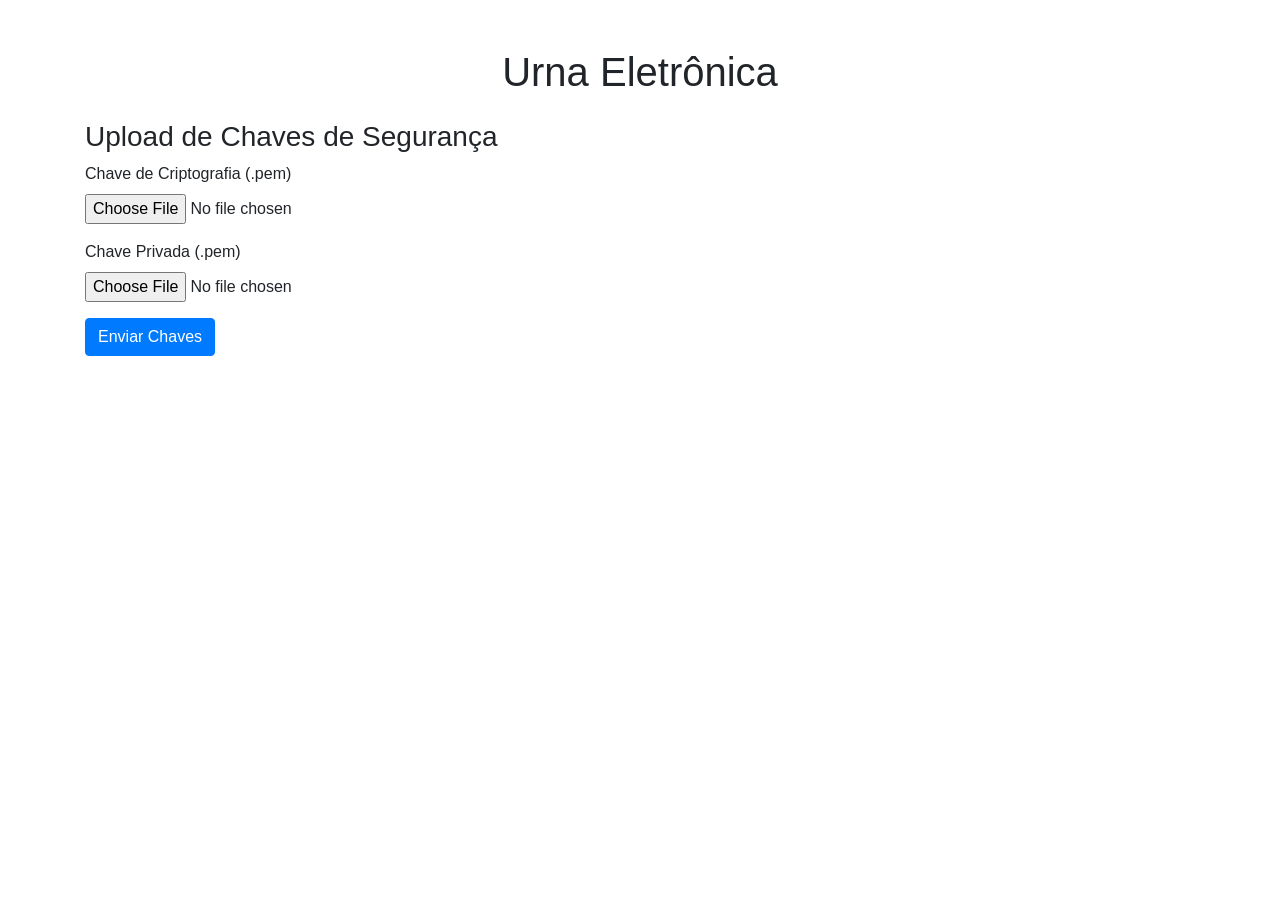
==== backend/templates/index.html @ f8aa2aaa "Upload keys." ====
<!DOCTYPE html>
<html lang="pt-BR">
<head>
    <meta charset="UTF-8">
    <meta name="viewport" content="width=device-width, initial-scale=1.0">
    <title>Urna Eletrônica</title>
    <link href="https://stackpath.bootstrapcdn.com/bootstrap/4.5.2/css/bootstrap.min.css" rel="stylesheet">
    <link rel="stylesheet" href="/static/styles.css">
    <script>
      // Carregar a URL do servidor FastAPI a partir de uma variável de ambiente
      const BACKEND_URL = "{{ BACKEND_URL }}";
    </script>
</head>
<body>
<div class="container mt-5">
    <h1 class="text-center">Urna Eletrônica</h1>
    <div id="upload-keys" class="mt-4">
        <h3>Upload de Chaves de Segurança</h3>
        <form id="key-upload-form">
            <div class="form-group">
                <label for="cryptography_key">Chave de Criptografia (.pem)</label>
                <input type="file" class="form-control-file" id="cryptography_key" accept=".pem">
            </div>
            <div class="form-group">
                <label for="private_key">Chave Privada (.pem)</label>
                <input type="file" class="form-control-file" id="private_key" accept=".pem">
            </div>
            <button type="submit" class="btn btn-primary">Enviar Chaves</button>
        </form>
    </div>
    <div id="voting-section" class="mt-5 d-none">
        <h3>Votação</h3>
        <!-- Conteúdo da votação será adicionado aqui -->
    </div>
</div>

<script src="https://code.jquery.com/jquery-3.5.1.min.js"></script>
<script src="https://stackpath.bootstrapcdn.com/bootstrap/4.5.2/js/bootstrap.min.js"></script>
<script src="/static/scripts.js"></script>
</body>
</html>
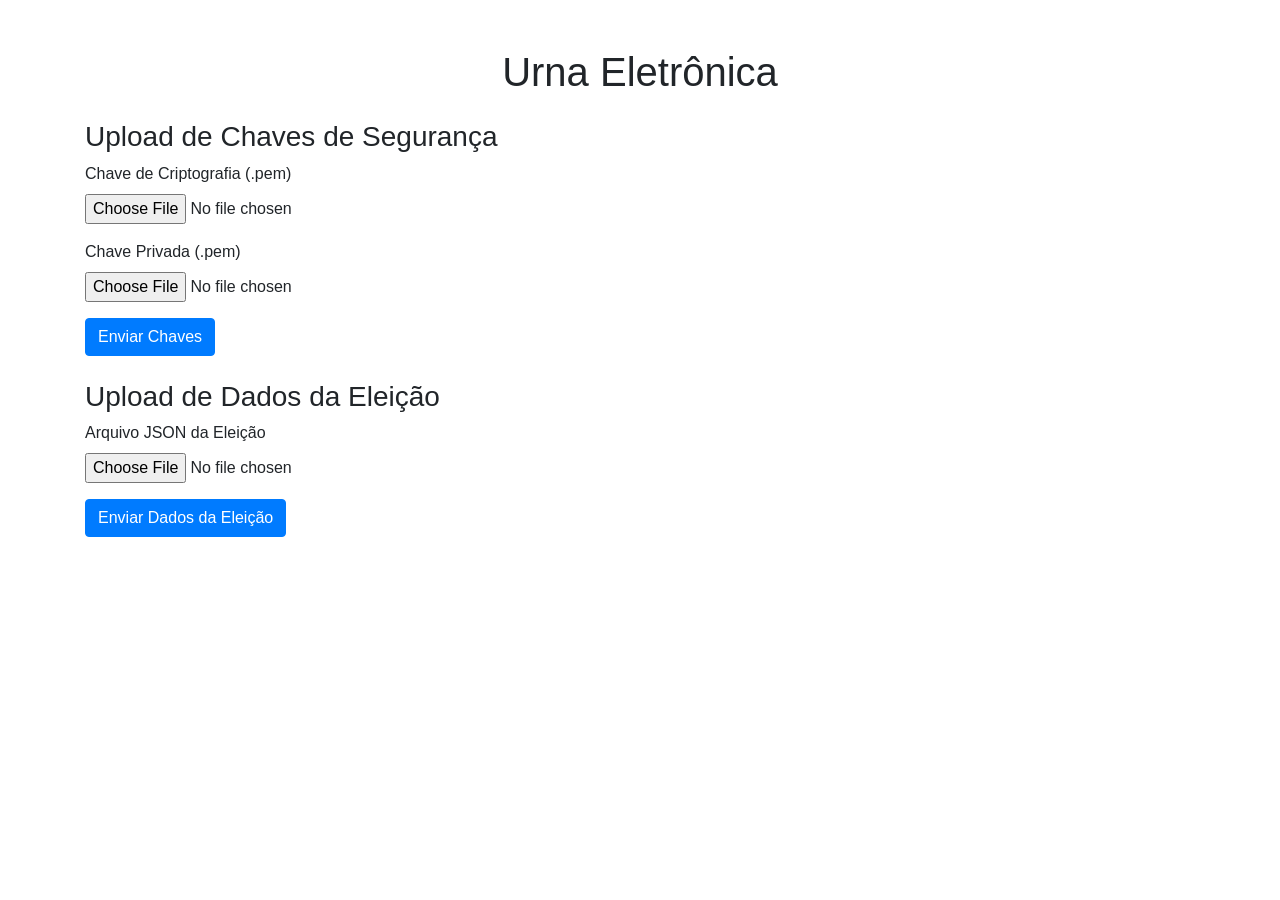
==== commit 3c6e1e79: "Inclusão de dados da eleição." ====
--- a/backend/templates/index.html
+++ b/backend/templates/index.html
@@ -28,6 +28,16 @@
             <button type="submit" class="btn btn-primary">Enviar Chaves</button>
         </form>
     </div>
+    <div id="upload-eleicao" class="mt-4">
+        <h3>Upload de Dados da Eleição</h3>
+        <form id="eleicao-upload-form">
+            <div class="form-group">
+                <label for="eleicao_file">Arquivo JSON da Eleição</label>
+                <input type="file" class="form-control-file" id="eleicao_file" accept=".json">
+            </div>
+            <button type="submit" class="btn btn-primary">Enviar Dados da Eleição</button>
+        </form>
+    </div>
     <div id="voting-section" class="mt-5 d-none">
         <h3>Votação</h3>
         <!-- Conteúdo da votação será adicionado aqui -->
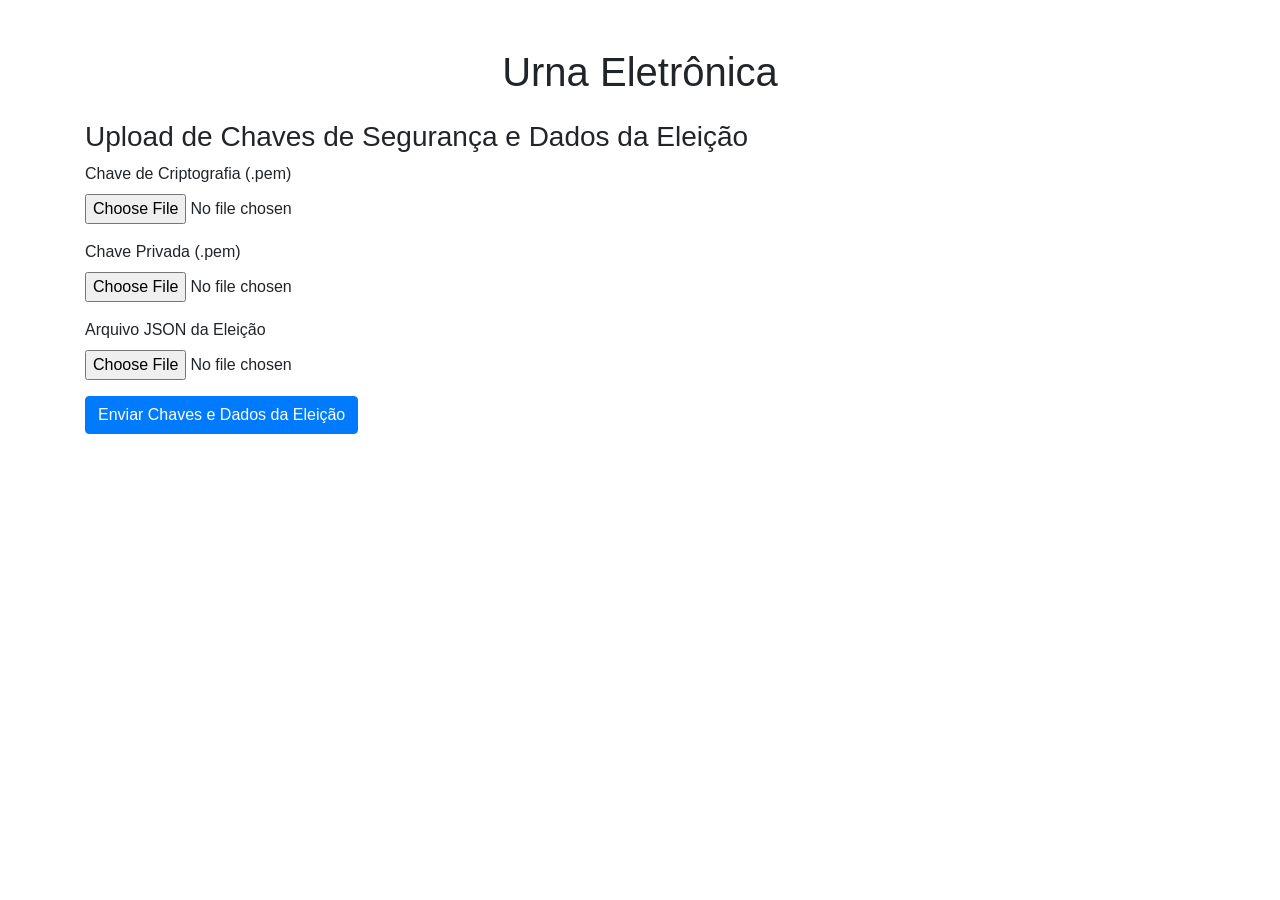
==== commit 8f9be8cc: "Selecionando um cargo." ====
--- a/backend/templates/index.html
+++ b/backend/templates/index.html
@@ -7,7 +7,6 @@
     <link href="https://stackpath.bootstrapcdn.com/bootstrap/4.5.2/css/bootstrap.min.css" rel="stylesheet">
     <link rel="stylesheet" href="/static/styles.css">
     <script>
-      // Carregar a URL do servidor FastAPI a partir de uma variável de ambiente
       const BACKEND_URL = "{{ BACKEND_URL }}";
     </script>
 </head>
@@ -15,7 +14,7 @@
 <div class="container mt-5">
     <h1 class="text-center">Urna Eletrônica</h1>
     <div id="upload-keys" class="mt-4">
-        <h3>Upload de Chaves de Segurança</h3>
+        <h3>Upload de Chaves de Segurança e Dados da Eleição</h3>
         <form id="key-upload-form">
             <div class="form-group">
                 <label for="cryptography_key">Chave de Criptografia (.pem)</label>
@@ -25,22 +24,33 @@
                 <label for="private_key">Chave Privada (.pem)</label>
                 <input type="file" class="form-control-file" id="private_key" accept=".pem">
             </div>
-            <button type="submit" class="btn btn-primary">Enviar Chaves</button>
-        </form>
-    </div>
-    <div id="upload-eleicao" class="mt-4">
-        <h3>Upload de Dados da Eleição</h3>
-        <form id="eleicao-upload-form">
             <div class="form-group">
-                <label for="eleicao_file">Arquivo JSON da Eleição</label>
-                <input type="file" class="form-control-file" id="eleicao_file" accept=".json">
+                <label for="election_data">Arquivo JSON da Eleição</label>
+                <input type="file" class="form-control-file" id="election_data" accept=".json">
             </div>
-            <button type="submit" class="btn btn-primary">Enviar Dados da Eleição</button>
+            <button type="submit" class="btn btn-primary">Enviar Chaves e Dados da Eleição</button>
         </form>
     </div>
     <div id="voting-section" class="mt-5 d-none">
         <h3>Votação</h3>
-        <!-- Conteúdo da votação será adicionado aqui -->
+        <div id="cargo-selection" class="mt-4">
+            <h4>Selecione o Cargo</h4>
+            <select id="cargo-dropdown" class="form-control">
+                <!-- Opções de cargos serão carregadas aqui -->
+            </select>
+        </div>
+        <div id="candidate-selection" class="mt-4 d-none">
+            <h4>Digite o Número do Candidato</h4>
+            <input type="text" id="candidate-number" class="form-control" maxlength="5">
+            <button id="confirm-candidate" class="btn btn-primary mt-3">Confirmar</button>
+        </div>
+        <div id="candidate-confirmation" class="mt-4 d-none">
+            <h4>Confirme seu Voto</h4>
+            <div id="candidate-info">
+                <!-- Informações do candidato serão carregadas aqui -->
+            </div>
+            <button id="confirm-vote" class="btn btn-success mt-3">Confirmar Voto</button>
+        </div>
     </div>
 </div>
 
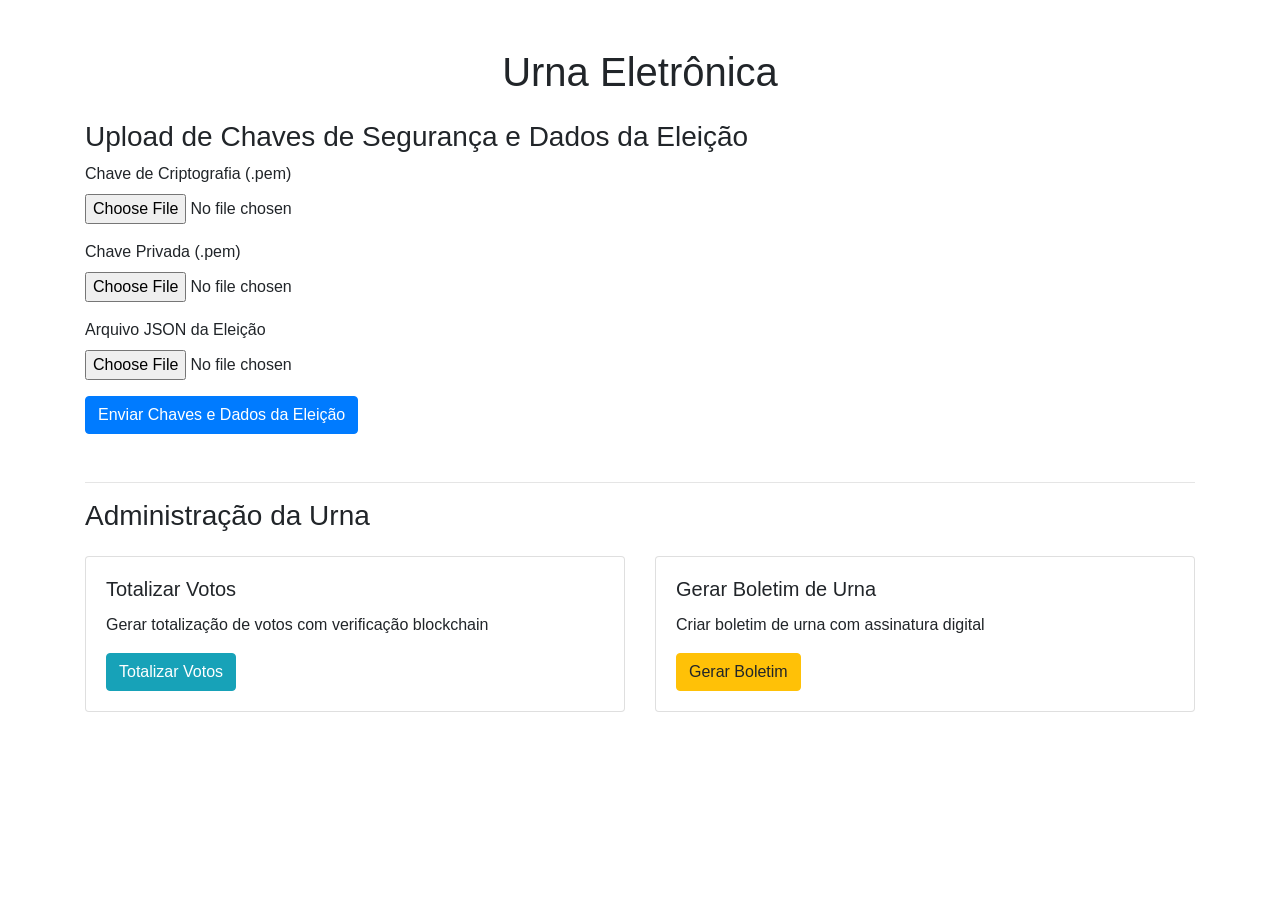
==== commit 9995d491: "Implementação completa do sistema de votação eletrônica Funcionalidades implementadas: - Corrigido f" ====
--- a/backend/templates/index.html
+++ b/backend/templates/index.html
@@ -42,6 +42,9 @@
         <div id="candidate-selection" class="mt-4 d-none">
             <h4>Digite o Número do Candidato</h4>
             <input type="text" id="candidate-number" class="form-control" maxlength="5">
+            <div id="candidate-suggestions" class="mt-2">
+                <!-- Sugestões de candidatos serão carregadas aqui -->
+            </div>
             <button id="confirm-candidate" class="btn btn-primary mt-3">Confirmar</button>
         </div>
         <div id="candidate-confirmation" class="mt-4 d-none">
@@ -52,6 +55,34 @@
             <button id="confirm-vote" class="btn btn-success mt-3">Confirmar Voto</button>
         </div>
     </div>
+
+    <div id="admin-section" class="mt-5">
+        <hr>
+        <h3>Administração da Urna</h3>
+        <div class="row mt-4">
+            <div class="col-md-6">
+                <div class="card">
+                    <div class="card-body">
+                        <h5 class="card-title">Totalizar Votos</h5>
+                        <p class="card-text">Gerar totalização de votos com verificação blockchain</p>
+                        <button id="btn-totalizar" class="btn btn-info">Totalizar Votos</button>
+                    </div>
+                </div>
+            </div>
+            <div class="col-md-6">
+                <div class="card">
+                    <div class="card-body">
+                        <h5 class="card-title">Gerar Boletim de Urna</h5>
+                        <p class="card-text">Criar boletim de urna com assinatura digital</p>
+                        <button id="btn-boletim" class="btn btn-warning">Gerar Boletim</button>
+                    </div>
+                </div>
+            </div>
+        </div>
+        <div id="results-display" class="mt-4">
+            <!-- Resultados serão exibidos aqui -->
+        </div>
+    </div>
 </div>
 
 <script src="https://code.jquery.com/jquery-3.5.1.min.js"></script>
